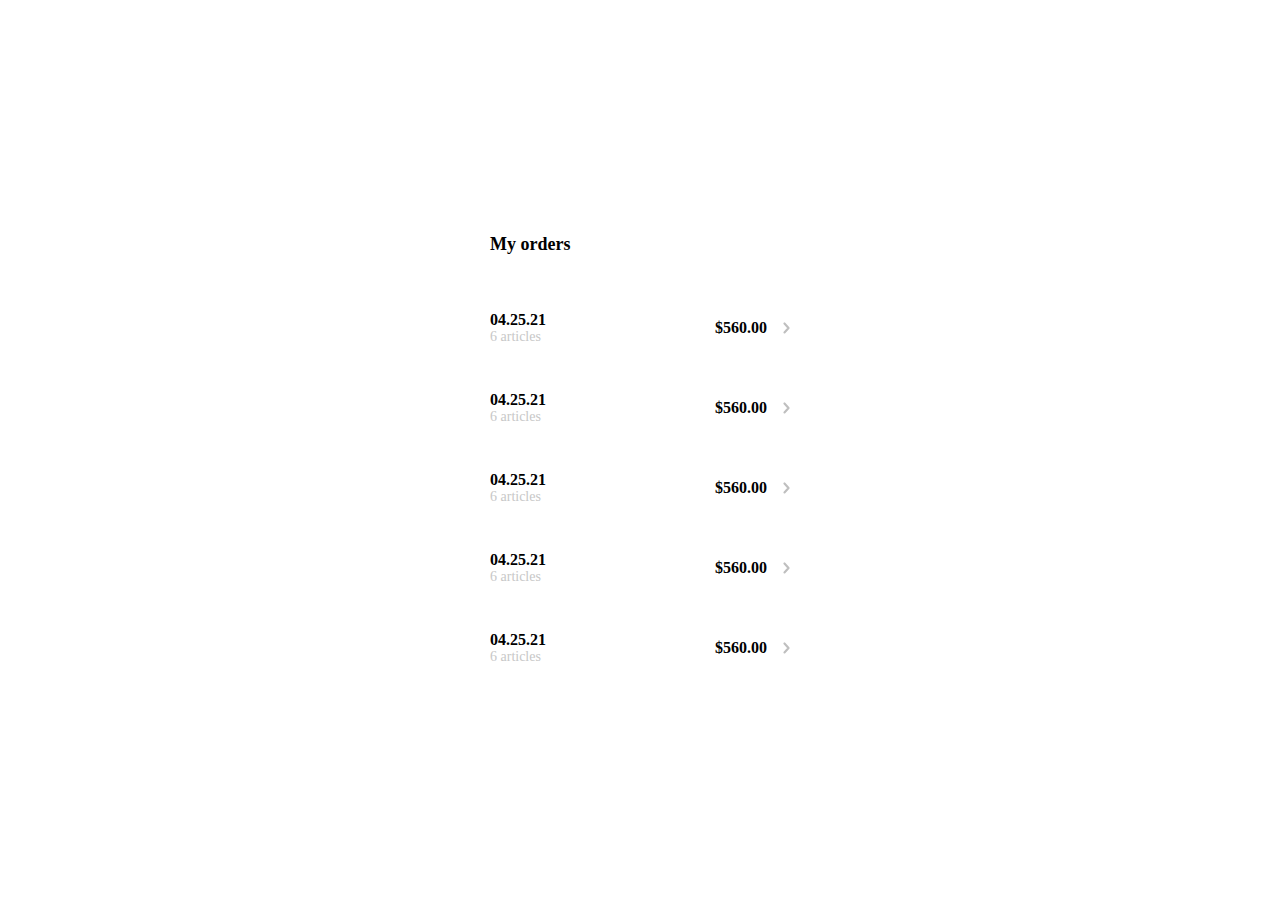
==== clase10.html @ 490b6ff3 "Casi acabo" ====
<!DOCTYPE html>
<html lang="en">
<head>
    <meta charset="UTF-8">
    <meta http-equiv="X-UA-Compatible" content="IE=edge">
    <meta name="viewport" content="width=device-width, initial-scale=1.0">
    <title>Document</title>
    <link rel="preconnect" href="https://fonts.googleapis.com">
    <link rel="preconnect" href="https://fonts.gstatic.com" crossorigin>
    <link href="https://fonts.googleapis.com/css2?family=Quicksand:wght@300;500;700&display=swap" rel="stylesheet">
    <link rel="stylesheet" href="css/clase10.css">
    <link rel="shortcut icon" href="logos/favicon_bota_fora.svg">
</head>
<body>
    <div class="my-order">
        <div class="my-order-container">
            <h1 class="title">My orders</h1>
            <div class="my-order-content">
                <div class="order">
                    <p>
                    <span>04.25.21</span>
                    <span>6 articles</span>
                    </p>
                    <p>$560.00</p>  
                    <img src="icons/flechita.svg" alt="flechita">
                </div>
                <div class="order">
                    <p>
                    <span>04.25.21</span>
                    <span>6 articles</span>
                    </p>
                    <p>$560.00</p>  
                    <img src="icons/flechita.svg" alt="flechita">
                </div>
                <div class="order">
                    <p>
                    <span>04.25.21</span>
                    <span>6 articles</span>
                    </p>
                    <p>$560.00</p>  
                    <img src="icons/flechita.svg" alt="flechita">
                </div>
                <div class="order">
                    <p>
                    <span>04.25.21</span>
                    <span>6 articles</span>
                    </p>
                    <p>$560.00</p>  
                    <img src="icons/flechita.svg" alt="flechita">
                </div>
                <div class="order">
                    <p>
                    <span>04.25.21</span>
                    <span>6 articles</span>
                    </p>
                    <p>$560.00</p>  
                    <img src="icons/flechita.svg" alt="flechita">
                </div>
               
            </div>
           
        </div>
    </div>
</body>
</html>
---- css/clase10.css ----
:root{
    --white: #ffffff;
    --black: #000000;
    --very-ligth-pink: #c7c7c7;
    --text-input-field:#f7f7f7;
    --hospital-green: #acd9b2;
    --sm: 14px;
    --md:  16px;
    --lg: 18px;

}
.my-order{
    width: 100%;
    height: 100vh;
    display: grid;
    place-items: center;
}

.title{
    font-size: var(--lg);
    margin-bottom: 40px;

}
.my-order-container{
    display: grid;
    grid-template-rows: auto 1fr auto;
    width: 300px;
}

.my-order-content{
    display: flex;
    flex-direction: column;
}
.order{
    display: grid;
    grid-template-columns: auto 1fr auto;
    gap: 16px;
    align-items: center;
   
    margin-bottom: 14px;
  
}
.order p:nth-child(1){
    display: flex;
    flex-direction: column;
}
.order p span:nth-child(1){
    font-size: var(--md);
    font-weight: bold;
}
.order p span:nth-child(2){
    font-size: var(--sm);
    color: var(--very-ligth-pink);

}
.order p:nth-child(2){
    text-align: end;
    font-weight: bold;
}
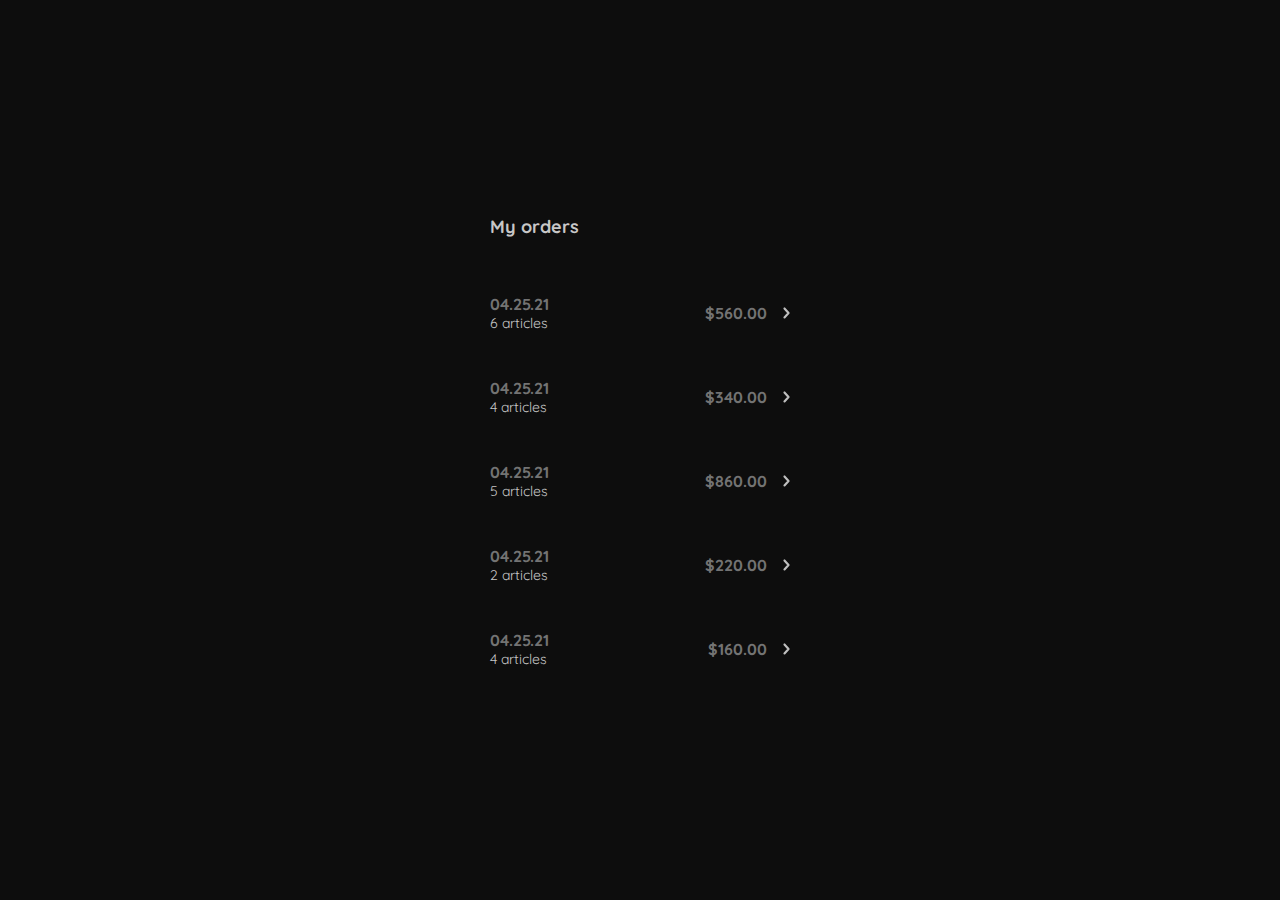
==== commit bf1167ef: "Mi estilo" ====
--- a/clase10.html
+++ b/clase10.html
@@ -27,33 +27,33 @@
                 <div class="order">
                     <p>
                     <span>04.25.21</span>
-                    <span>6 articles</span>
+                    <span>4 articles</span>
                     </p>
-                    <p>$560.00</p>  
+                    <p>$340.00</p>  
                     <img src="icons/flechita.svg" alt="flechita">
                 </div>
                 <div class="order">
                     <p>
                     <span>04.25.21</span>
-                    <span>6 articles</span>
+                    <span>5 articles</span>
                     </p>
-                    <p>$560.00</p>  
+                    <p>$860.00</p>  
                     <img src="icons/flechita.svg" alt="flechita">
                 </div>
                 <div class="order">
                     <p>
                     <span>04.25.21</span>
-                    <span>6 articles</span>
+                    <span>2 articles</span>
                     </p>
-                    <p>$560.00</p>  
+                    <p>$220.00</p>  
                     <img src="icons/flechita.svg" alt="flechita">
                 </div>
                 <div class="order">
                     <p>
                     <span>04.25.21</span>
-                    <span>6 articles</span>
+                    <span>4 articles</span>
                     </p>
-                    <p>$560.00</p>  
+                    <p>$160.00</p>  
                     <img src="icons/flechita.svg" alt="flechita">
                 </div>
                
--- a/css/clase10.css
+++ b/css/clase10.css
@@ -7,6 +7,13 @@
     --sm: 14px;
     --md:  16px;
     --lg: 18px;
+
+}
+
+body{
+    margin: 0;
+    font-family: 'Quicksand', sans-serif;
+    background-color: #0D0D0D;
 
 }
 .my-order{
@@ -19,7 +26,7 @@
 .title{
     font-size: var(--lg);
     margin-bottom: 40px;
-
+    color: var(--very-ligth-pink);
 }
 .my-order-container{
     display: grid;
@@ -47,6 +54,7 @@
 .order p span:nth-child(1){
     font-size: var(--md);
     font-weight: bold;
+    color: #737373;
 }
 .order p span:nth-child(2){
     font-size: var(--sm);
@@ -56,4 +64,5 @@
 .order p:nth-child(2){
     text-align: end;
     font-weight: bold;
+    color: #737373;
 }
